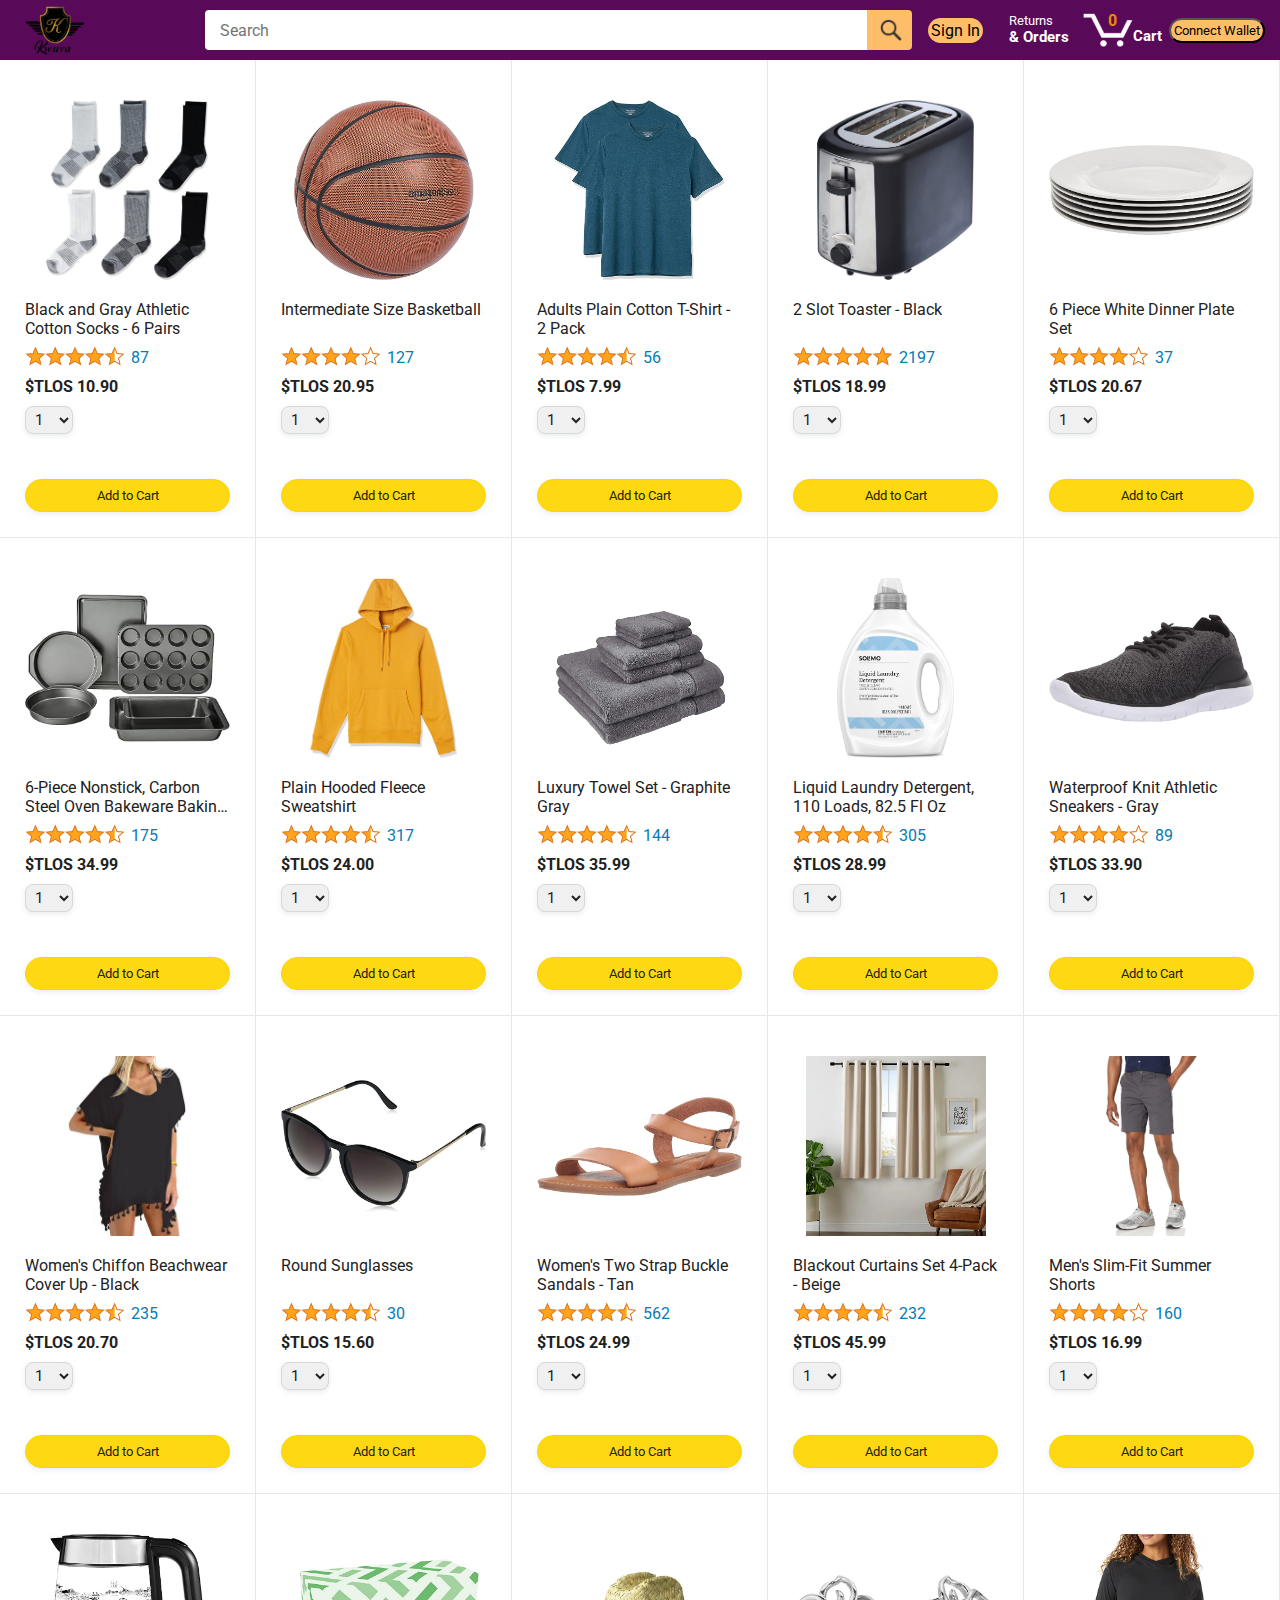
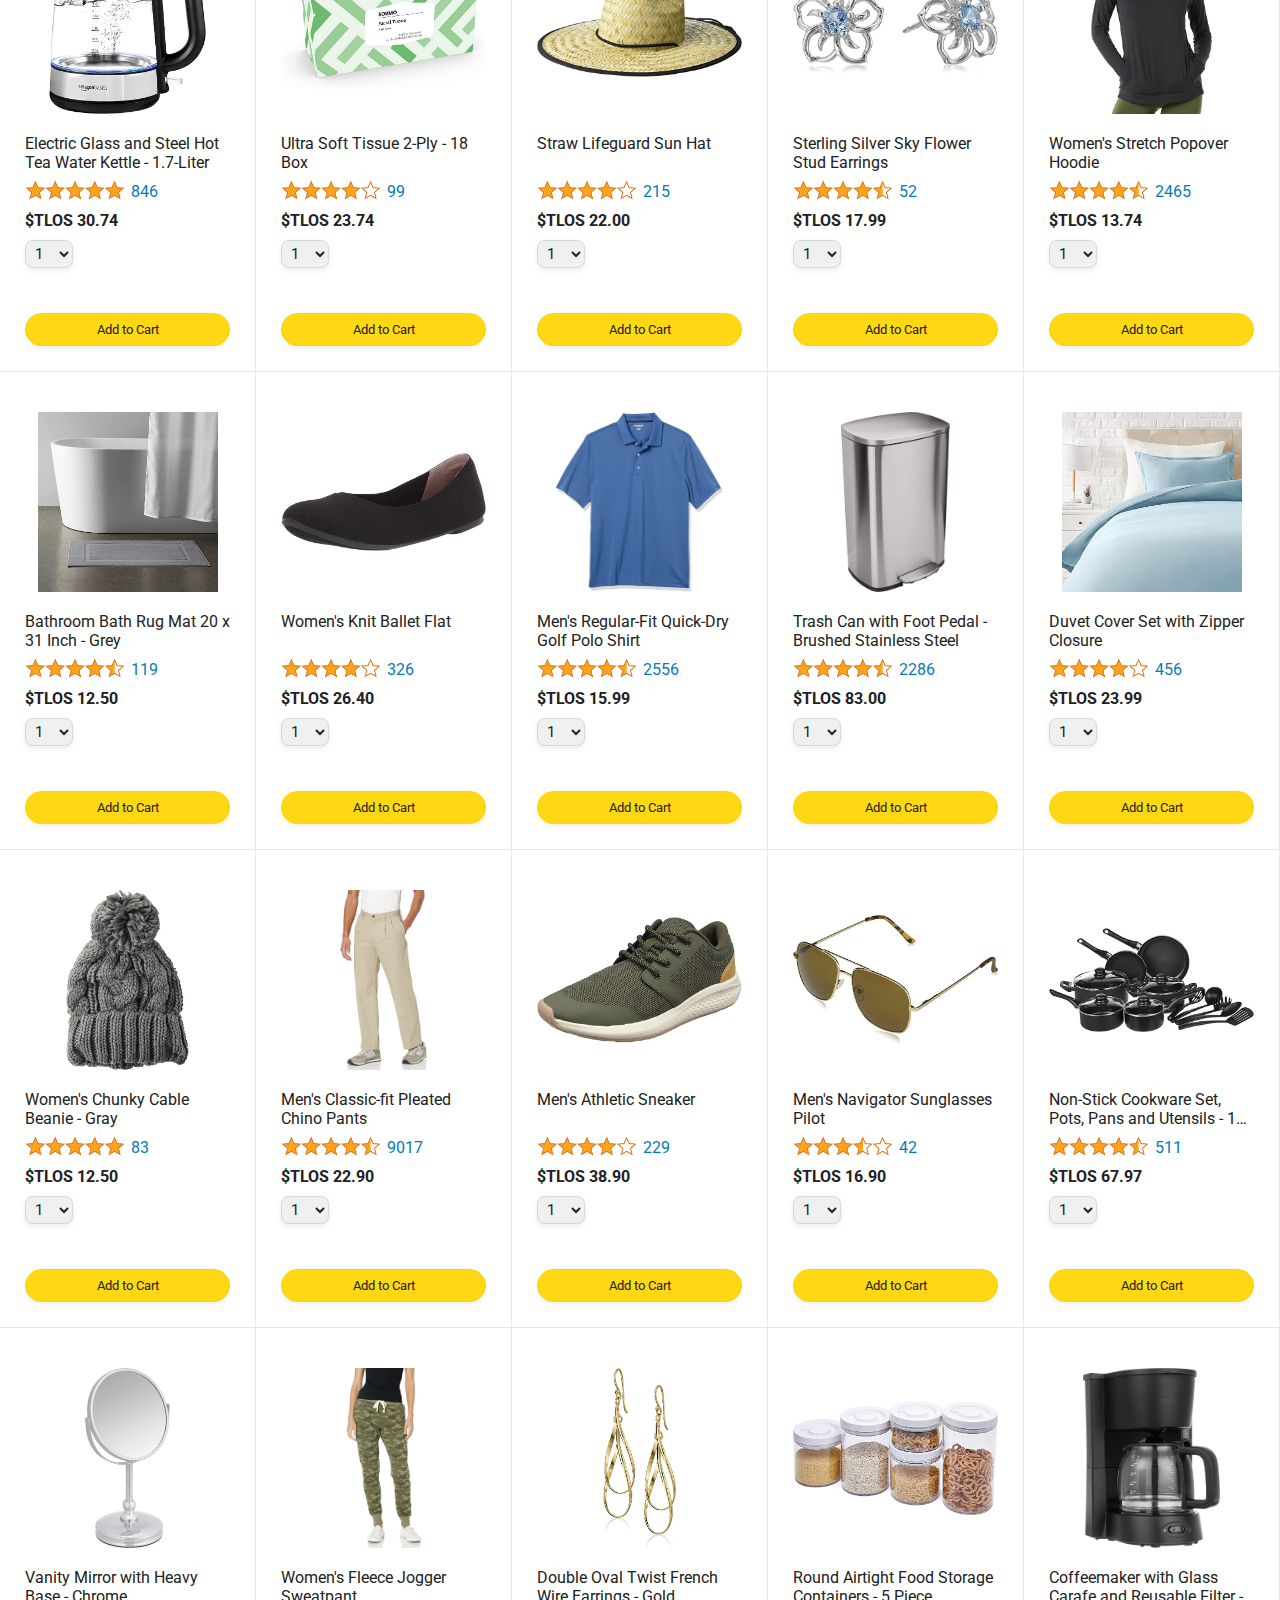
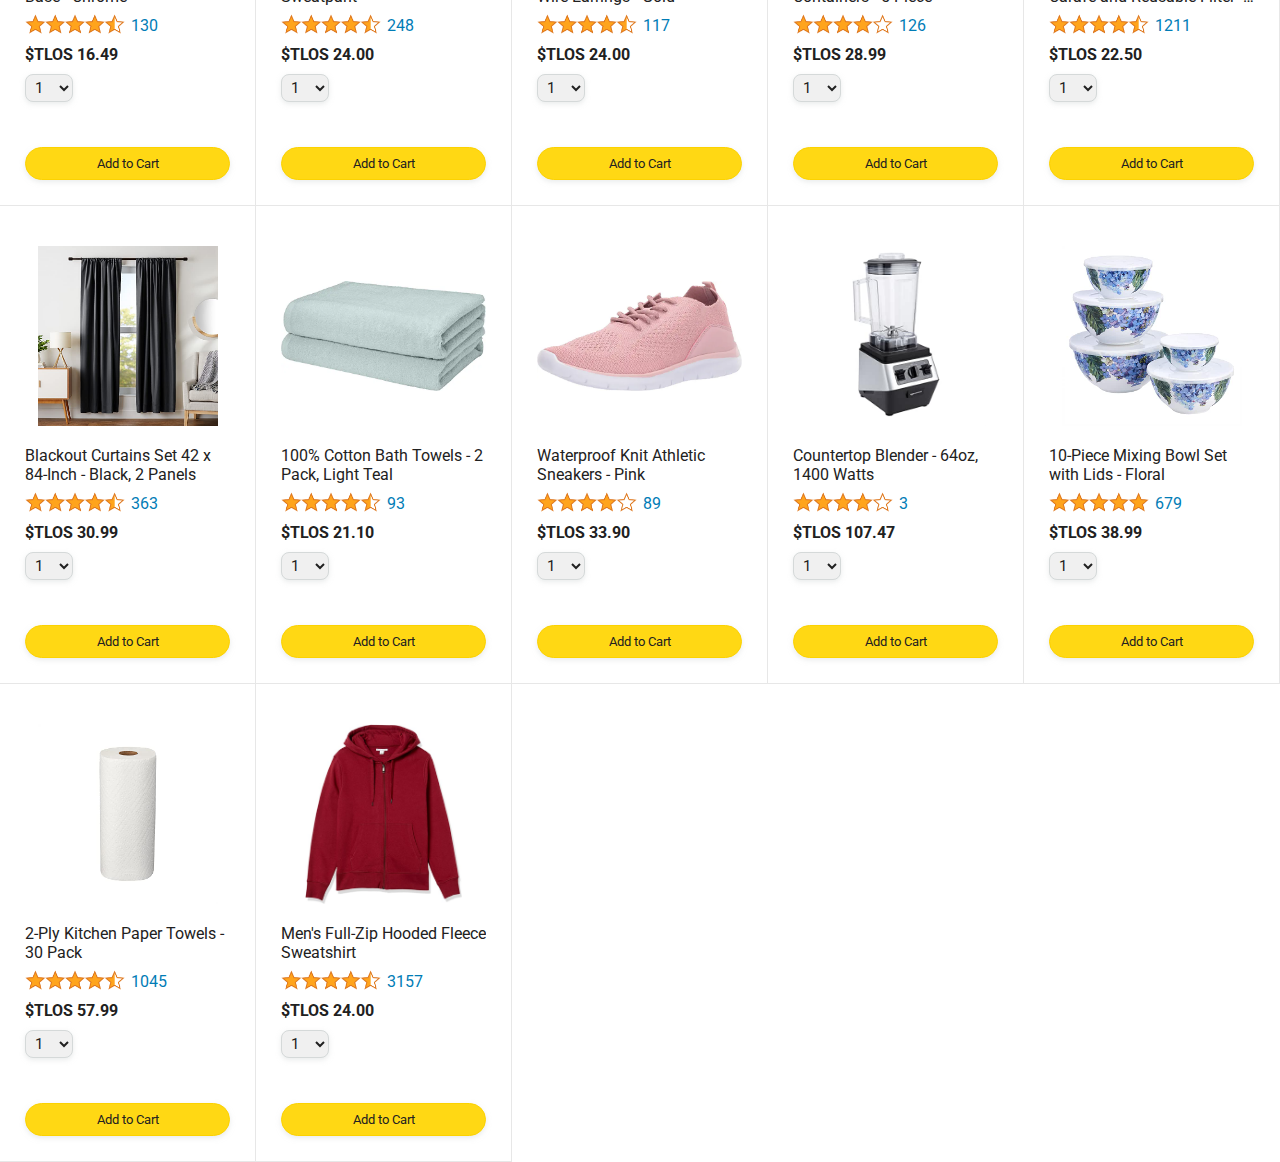
==== index.html @ 7b297b22 "first commit" ====
<!DOCTYPE html>
<html>
  <head>
    <title>Auxygen shopping store</title>

    <!-- This code is needed for responsive design to work.
      (Responsive design = make the website look good on
      smaller screen sizes like a phone or a tablet). -->
    <meta charset="UTF-8" />
    <meta http-equiv="X-UA-Compatible" content="IE=edge" />
    <meta name="viewport" content="width=device-width, initial-scale=1" />

    <!-- Load a font called Roboto from Google Fonts. -->
    <link rel="preconnect" href="https://fonts.googleapis.com" />
    <link rel="preconnect" href="https://fonts.gstatic.com" crossorigin />
    <link
      href="https://fonts.googleapis.com/css2?family=Roboto:wght@400;500;700&display=swap"
      rel="stylesheet"
    />

    <!-- Here are the CSS files for this page. -->
    <link rel="stylesheet" href="styles/shared/general.css" />
    <link rel="stylesheet" href="styles/shared/kwuva-header.css" />
    <link rel="stylesheet" href="styles/pages/kwuva.css" />
  </head>
  <body>
    <div class="kwuva-header">
      <div class="kwuva-header-left-section">
        <a href="index.html" class="header-link">
          <img class="kwuva-logo" src="images/kwuva-logo-white.png" />
          <img
            class="kwuva-mobile-logo"
            src="images/kwuva-mobile-logo-white.png"
          />
        </a>
      </div>

      <div class="kwuva-header-middle-section">
        <input class="search-bar" type="text" placeholder="Search" />

        <button class="search-button">
          <img class="search-icon" src="images/icons/search-icon.png" />
        </button>
      </div>
      <div class="loginpage">
        <a class="sign-btn" href="login.html">Sign In</a>
      </div>

      <div class="kwuva-header-right-section">
        <a class="orders-link header-link" href="orders.html">
          <span class="returns-text">Returns</span>
          <span class="orders-text">& Orders</span>
        </a>

        <a class="cart-link header-link" href="checkout.html">
          <img class="cart-icon" src="images/icons/cart-icon.png" />
          <div class="cart-quantity js-cart-quantity">0</div>
          <div class="cart-text">Cart</div>
        </a>
      </div>
      <div>
        <button class="sign-btn" id="connectWalletButton">
          <span id="walletStatus">Connect Wallet</span>
        </button>
      </div>
    </div>

    <div class="main">
      <div class="products-grid js-products-grid"></div>
    </div>
    <script type="module" src="scripts/index.js"></script>
  </body>
</html>
---- styles/shared/general.css ----
body {
  font-family: Roboto, Arial;
  color: rgb(33, 33, 33);
  /* The <body> element has a default margin of 8px
     on all sides. This removes the default margins. */
  margin: 0;
}

/* <p> elements have a default margin on the top
   and bottom. This removes the default margins. */
p {
  margin: 0;
}

button {
  cursor: pointer;
}

select {
  cursor: pointer;
}

input, select, button {
  font-family: Roboto, Arial;
}

.button-primary {
  color: rgb(33, 33, 33);
  background-color: rgb(255, 216, 20);
  border: 1px solid rgb(252, 210, 0);
  border-radius: 8px;
  cursor: pointer;
  box-shadow: 0 2px 5px rgba(213, 217, 217, 0.5);
}

.button-primary:hover {
  background-color: rgb(245 8 52);
  border: 1px solid rgb(242, 194, 0);
}

.button-primary:active {
  background: rgb(255, 216, 20);
  border-color: rgb(252, 210, 0);
  box-shadow: none;
}

.button-secondary {
  color: rgb(33, 33, 33);
  background: white;
  border: 1px solid rgb(213, 217, 217);
  border-radius: 8px;
  cursor: pointer;
  box-shadow: 0 2px 5px rgba(213, 217, 217, 0.5);
}

.button-secondary:hover {
  background-color: rgb(247, 250, 250);
}

.button-secondary:active {
  background-color: rgb(237, 253, 255);
  box-shadow: none;
}

/* These styles will limit text to 2 lines. Anything
   beyond 2 lines will be replaced with "..."
   You can find this code by using an A.I. tool or by
   searching in Google.
   https://css-tricks.com/almanac/properties/l/line-clamp/ */
.limit-text-to-2-lines {
  display: -webkit-box;
  -webkit-line-clamp: 2;
  -webkit-box-orient: vertical;
  overflow: hidden;
}

.link-primary {
  color: rgb(1, 124, 182);
  cursor: pointer;
}

.link-primary:hover {
  color: rgb(196, 80, 0);
}

/* Styles for dropdown selectors. */
select {
  color: rgb(33, 33, 33);
  background-color: rgb(240, 240, 240);
  border: 1px solid rgb(213, 217, 217);
  border-radius: 8px;
  padding: 3px 5px;
  font-size: 15px;
  cursor: pointer;
  box-shadow: 0 2px 5px rgba(213, 217, 217, 0.5);
}

select:focus,
input:focus {
  outline: 2px solid rgb(255, 153, 0);
}
---- styles/shared/kwuva-header.css ----
.kwuva-header {
  background-color: rgb(88, 9, 88);
  color: white;
  padding-left: 15px;
  padding-right: 15px;

  display: flex;
  align-items: center;
  justify-content: space-between;

  position: fixed;
  top: 0;
  left: 0;
  right: 0;
  height: 60px;
}

.kwuva-header-left-section {
  width: 180px;
}

@media (max-width: 800px) {
  .kwuva-header-left-section {
    width: unset;
  }
}

.header-link {
  display: inline-block;
  padding: 6px;
  border-radius: 2px;
  cursor: pointer;
  text-decoration: none;
  border: 1px solid rgba(0, 0, 0, 0);
}

.header-link:hover {
  border: 1px solid white;
}

.kwuva-logo {
  width: 65px;
  margin-top: 5px;
}

.kwuva-mobile-logo {
  display: none;
}

@media (max-width: 575px) {
  .kwuva-logo {
    display: none;
  }

  .kwuva-mobile-logo {
    display: block;
    height: 35px;
    margin-top: 5px;
  }
}

.kwuva-header-middle-section {
  flex: 1;
  max-width: 850px;
  margin-left: 10px;
  margin-right: 10px;
  display: flex;
}

.search-bar {
  flex: 1;
  width: 0;
  font-size: 16px;
  height: 38px;
  padding-left: 15px;
  border: none;
  border-top-left-radius: 4px;
  border-bottom-left-radius: 4px;
  border-top-right-radius: 0;
  border-bottom-right-radius: 0;
}

.search-button {
  background-color: rgb(254, 189, 105);
  border: none;
  width: 45px;
  height: 40px;
  border-top-right-radius: 4px;
  border-bottom-right-radius: 4px;
  flex-shrink: 0;
}

@media screen and (max-width: 600px) {
  .search-button {
    height: 40px !important;
  }
}

.search-icon {
  height: 22px;
  margin-left: 2px;
  margin-top: 3px;
}

.kwuva-header-right-section {
  width: 180px;
  flex-shrink: 0;
  display: flex;
  justify-content: end;
}

.orders-link {
  color: white;
}

.returns-text {
  display: block;
  font-size: 13px;
}

.orders-text {
  display: block;
  font-size: 15px;
  font-weight: 700;
}

.cart-link {
  color: white;
  display: flex;
  align-items: center;
  position: relative;
}

.cart-icon {
  width: 50px;
}

.cart-text {
  margin-top: 12px;
  font-size: 15px;
  font-weight: 700;
}

.cart-quantity {
  color: rgb(240, 136, 4);
  font-size: 16px;
  font-weight: 700;

  position: absolute;
  top: 4px;
  left: 22px;
  
  width: 26px;
  text-align: center;
}

.loginpage {
  color: white !important;
  padding: 6px;
}

.wallet {
  background-color: rgb(254, 189, 105);
  border: none;
  border-radius: 50px;
}

.wallet:hover {
  background-color: #fff;
}
.sign-btn {
  color: black;
  background-color: rgb(254, 189, 105);
  border-radius: 50px;
  text-decoration: none;
  padding: 3px;
}
---- styles/pages/kwuva.css ----
.main {
  margin-top: 60px;
}

.products-grid {
  display: grid;

  /* - In CSS Grid, 1fr means a column will take up the
       remaining space in the grid.
     - If we write 1fr 1fr ... 1fr; 8 times, this will
       divide the grid into 8 columns, each taking up an
       equal amount of the space.
     - repeat(8, 1fr); is a shortcut for repeating "1fr"
       8 times (instead of typing out "1fr" 8 times).
       repeat(...) is a special property that works with
       display: grid; */
  grid-template-columns: repeat(8, 1fr);
}

/* @media is used to create responsive design (making the
   website look good on any screen size). This @media
   means when the screen width is 2000px or less, we
   will divide the grid into 7 columns instead of 8. */
@media (max-width: 2000px) {
  .products-grid {
    grid-template-columns: repeat(7, 1fr);
  }
}

/* This @media means when the screen width is 1600px or
   less, we will divide the grid into 6 columns. */
@media (max-width: 1600px) {
  .products-grid {
    grid-template-columns: repeat(6, 1fr);
  }
}

@media (max-width: 1300px) {
  .products-grid {
    grid-template-columns: repeat(5, 1fr);
  }
}

@media (max-width: 1000px) {
  .products-grid {
    grid-template-columns: repeat(4, 1fr);
  }
}

@media (max-width: 800px) {
  .products-grid {
    grid-template-columns: repeat(3, 1fr);
  }
}

@media (max-width: 575px) {
  .products-grid {
    grid-template-columns: repeat(2, 1fr);
  }
}

@media (max-width: 450px) {
  .products-grid {
    grid-template-columns: 1fr;
  }
}

.product-container {
  padding-top: 40px;
  padding-bottom: 25px;
  padding-left: 25px;
  padding-right: 25px;

  border-right: 1px solid rgb(231, 231, 231);
  border-bottom: 1px solid rgb(231, 231, 231);

  display: flex;
  flex-direction: column;
}

.product-image-container {
  display: flex;
  justify-content: center;
  align-items: center;

  height: 180px;
  margin-bottom: 20px;
}

.product-image {
  /* Images will overflow their container by default. To
    prevent this, we set max-width and max-height to 100%
    so they stay inside their container. */
  max-width: 100%;
  max-height: 100%;
}

.product-name {
  height: 40px;
  margin-bottom: 5px;
}

.product-rating-container {
  display: flex;
  align-items: center;
  margin-bottom: 10px;
}

.product-rating-stars {
  width: 100px;
  margin-right: 6px;
}

.product-rating-count {
  color: rgb(1, 124, 182);
  cursor: pointer;
  margin-top: 3px;
}

.product-price {
  font-weight: 700;
  margin-bottom: 10px;
}

.product-quantity-container {
  margin-bottom: 17px;
}

.product-spacer {
  flex: 1;
}

.added-to-cart {
  color: rgb(6, 125, 98);
  font-size: 16px;

  display: flex;
  align-items: center;
  margin-bottom: 8px;

  /* At first, the "Added to cart" message will
     be invisible. Use JavaScript to change the
     opacity and make it visible. */
  opacity: 0;
}

.added-to-cart img {
  height: 20px;
  margin-right: 5px;
}

.add-to-cart-button {
  width: 100%;
  padding: 8px;
  border-radius: 50px;
}
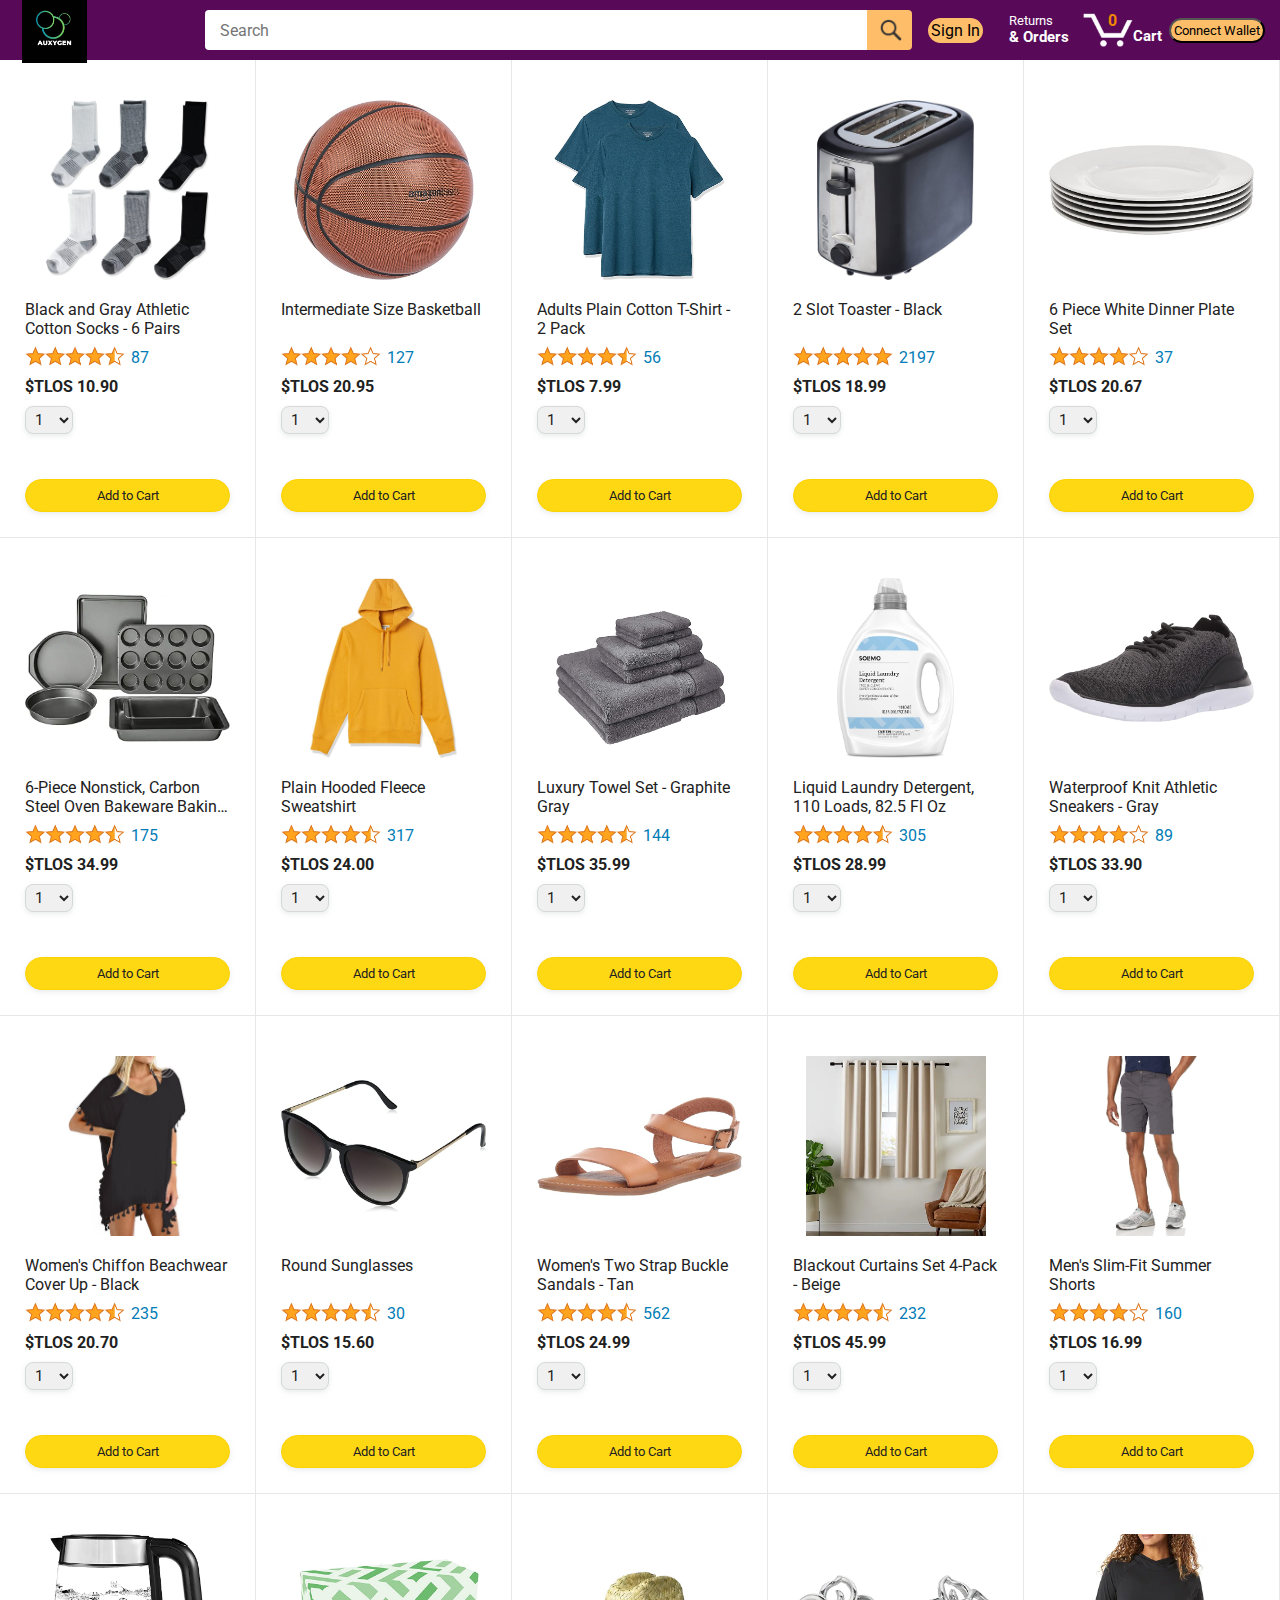
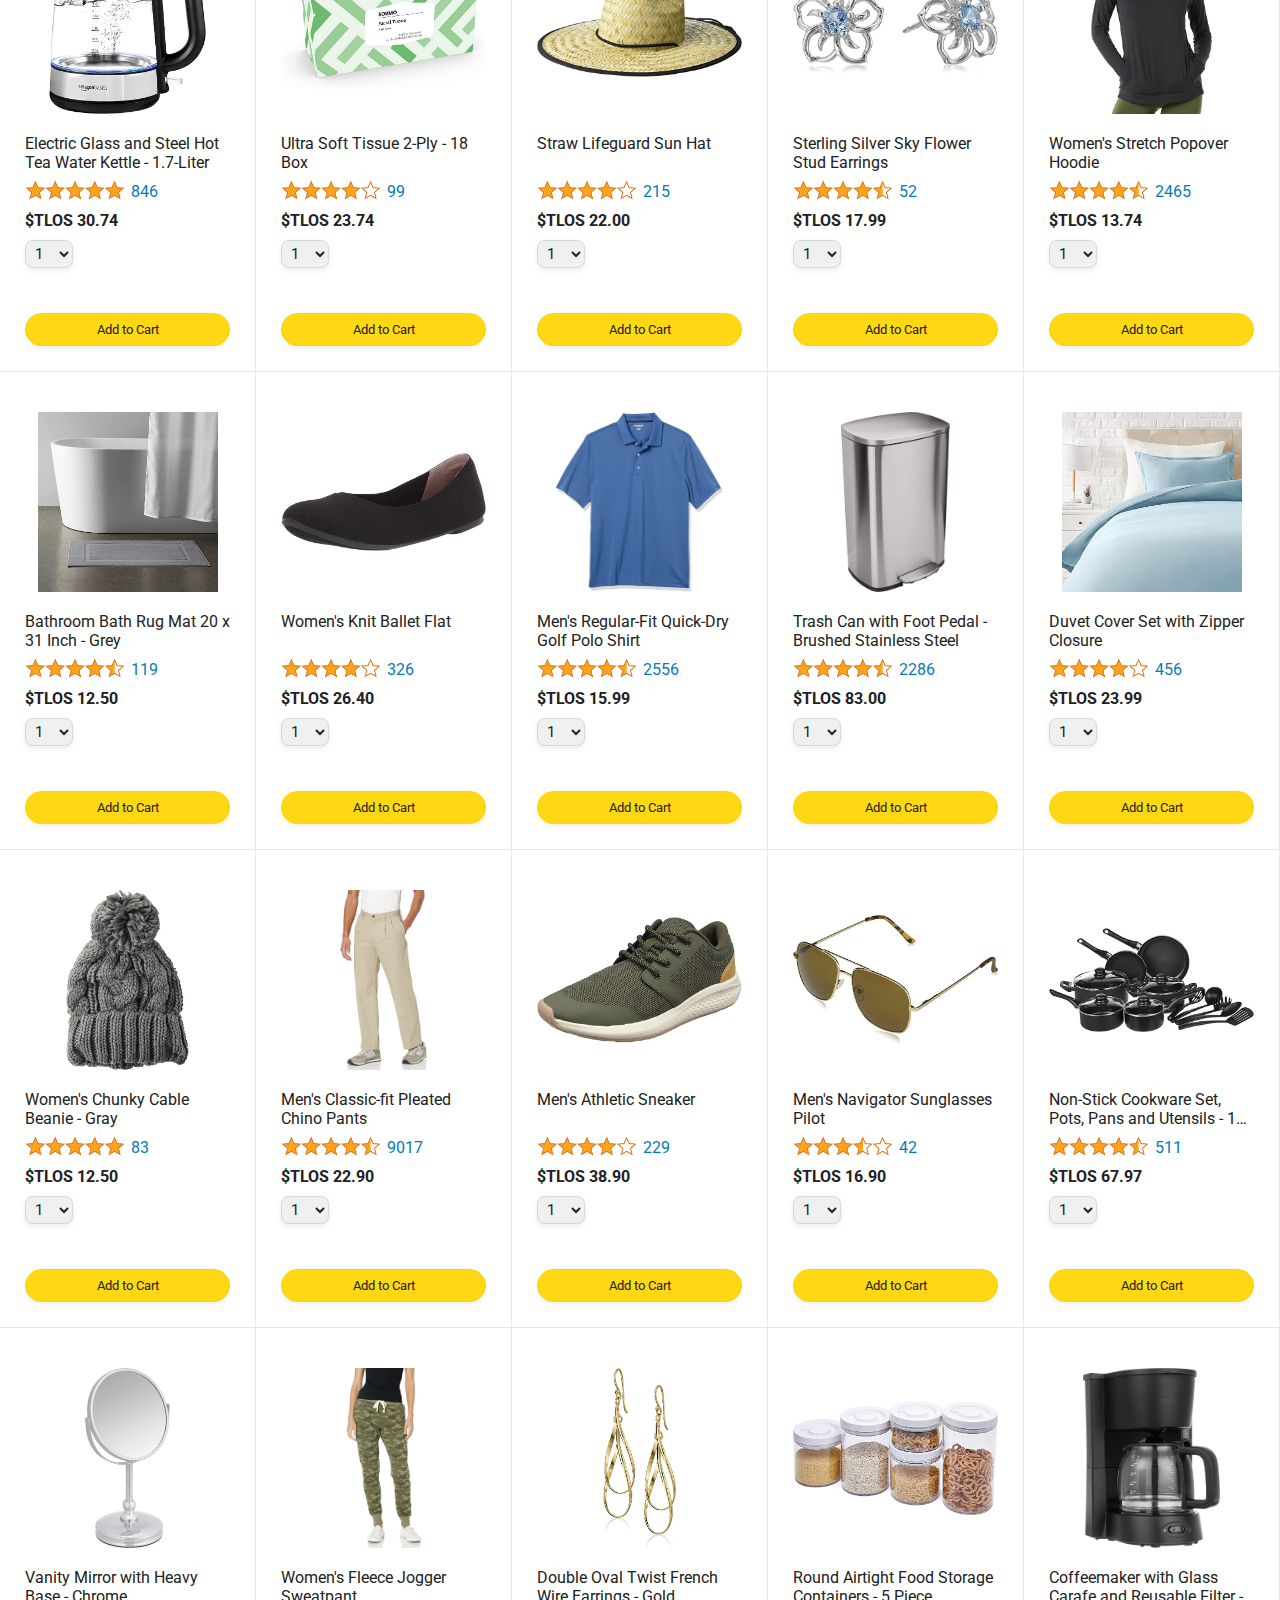
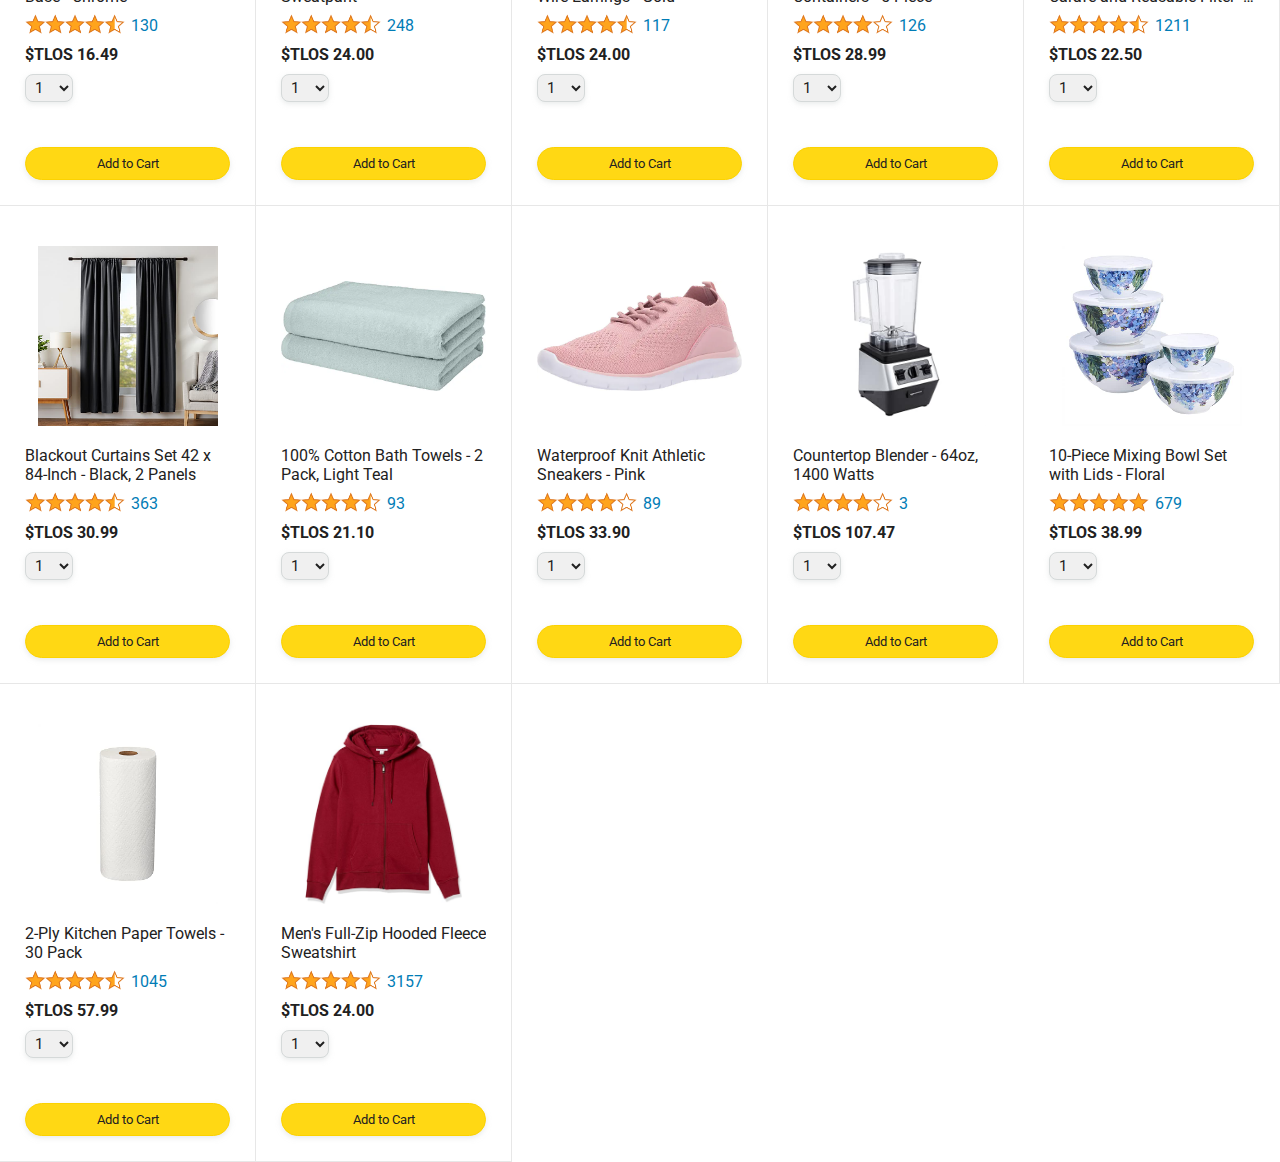
==== commit a3c551d9: "updated our logo" ====
--- a/index.html
+++ b/index.html
@@ -27,10 +27,10 @@
     <div class="kwuva-header">
       <div class="kwuva-header-left-section">
         <a href="index.html" class="header-link">
-          <img class="kwuva-logo" src="images/kwuva-logo-white.png" />
+          <img class="kwuva-logo" src="images/kwuva-logo-white.jpg" />
           <img
             class="kwuva-mobile-logo"
-            src="images/kwuva-mobile-logo-white.png"
+            src="images/kwuva-mobile-logo-white.jpg"
           />
         </a>
       </div>
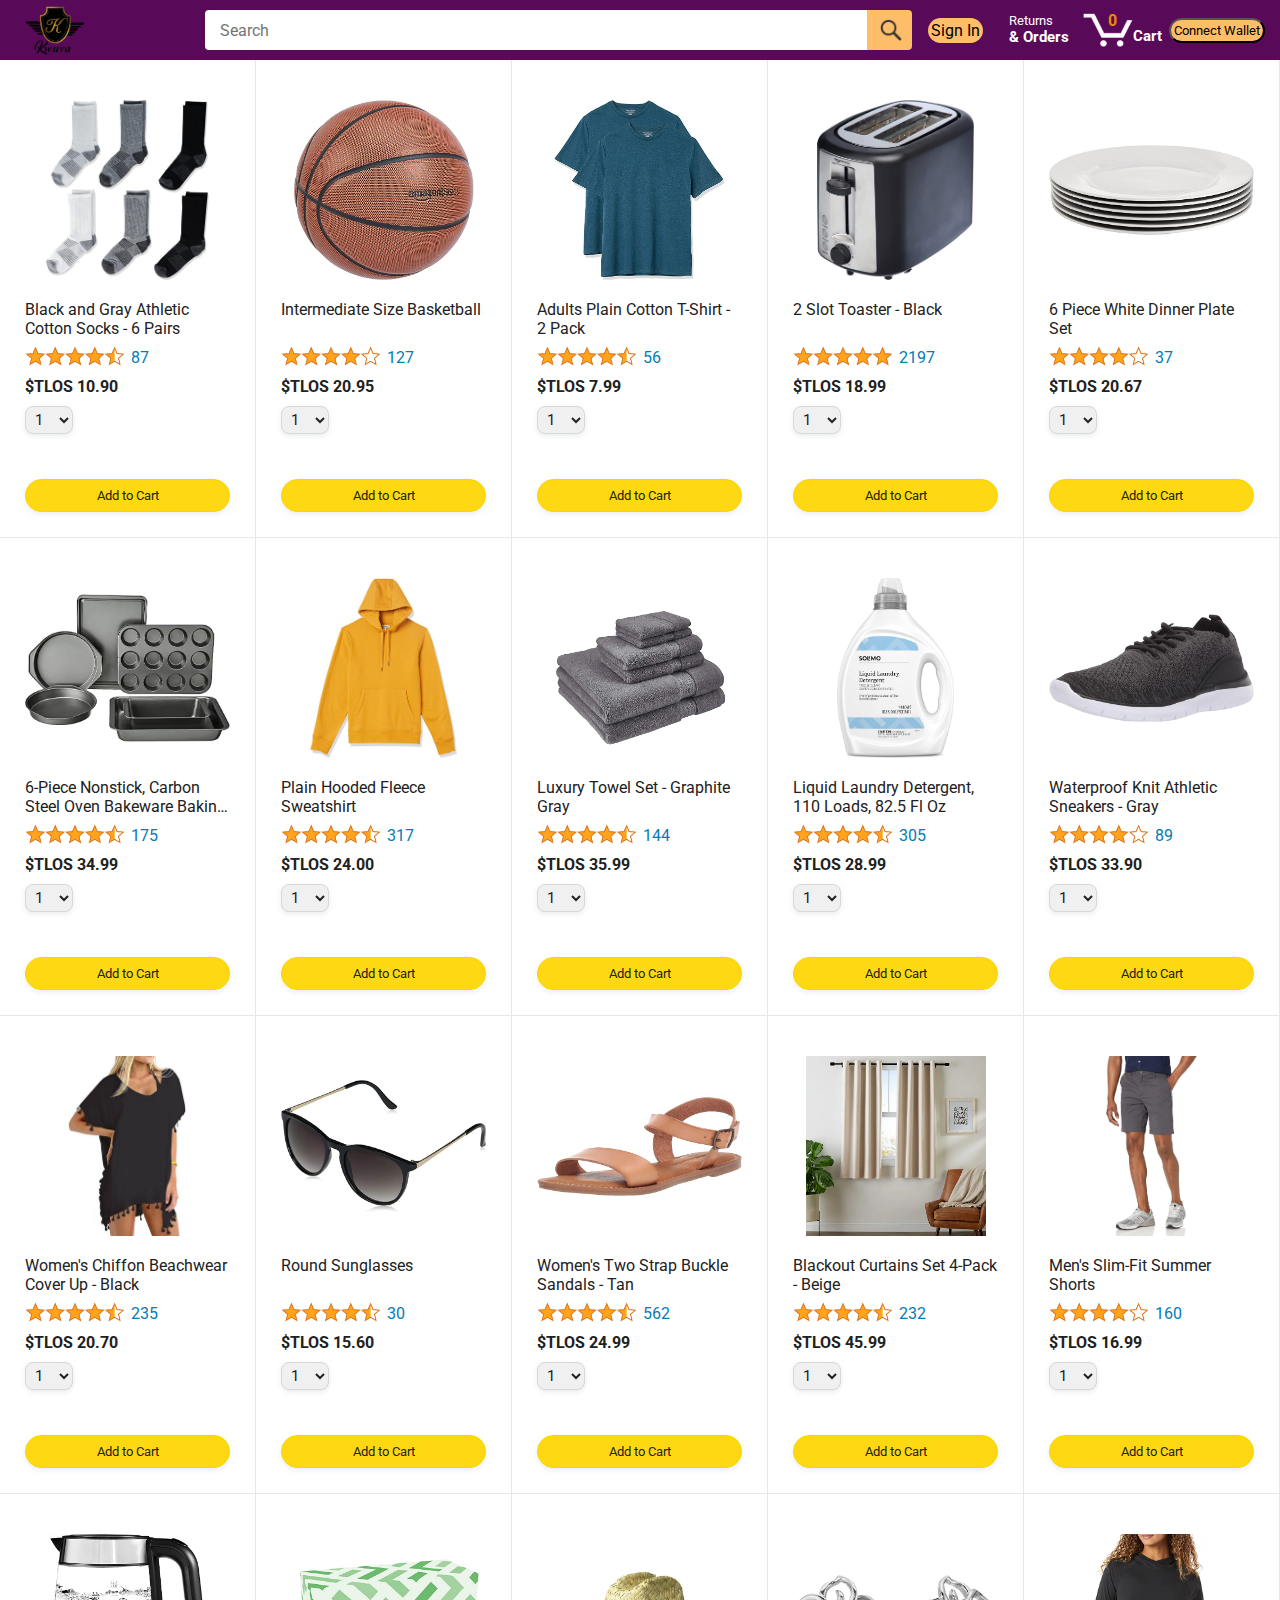
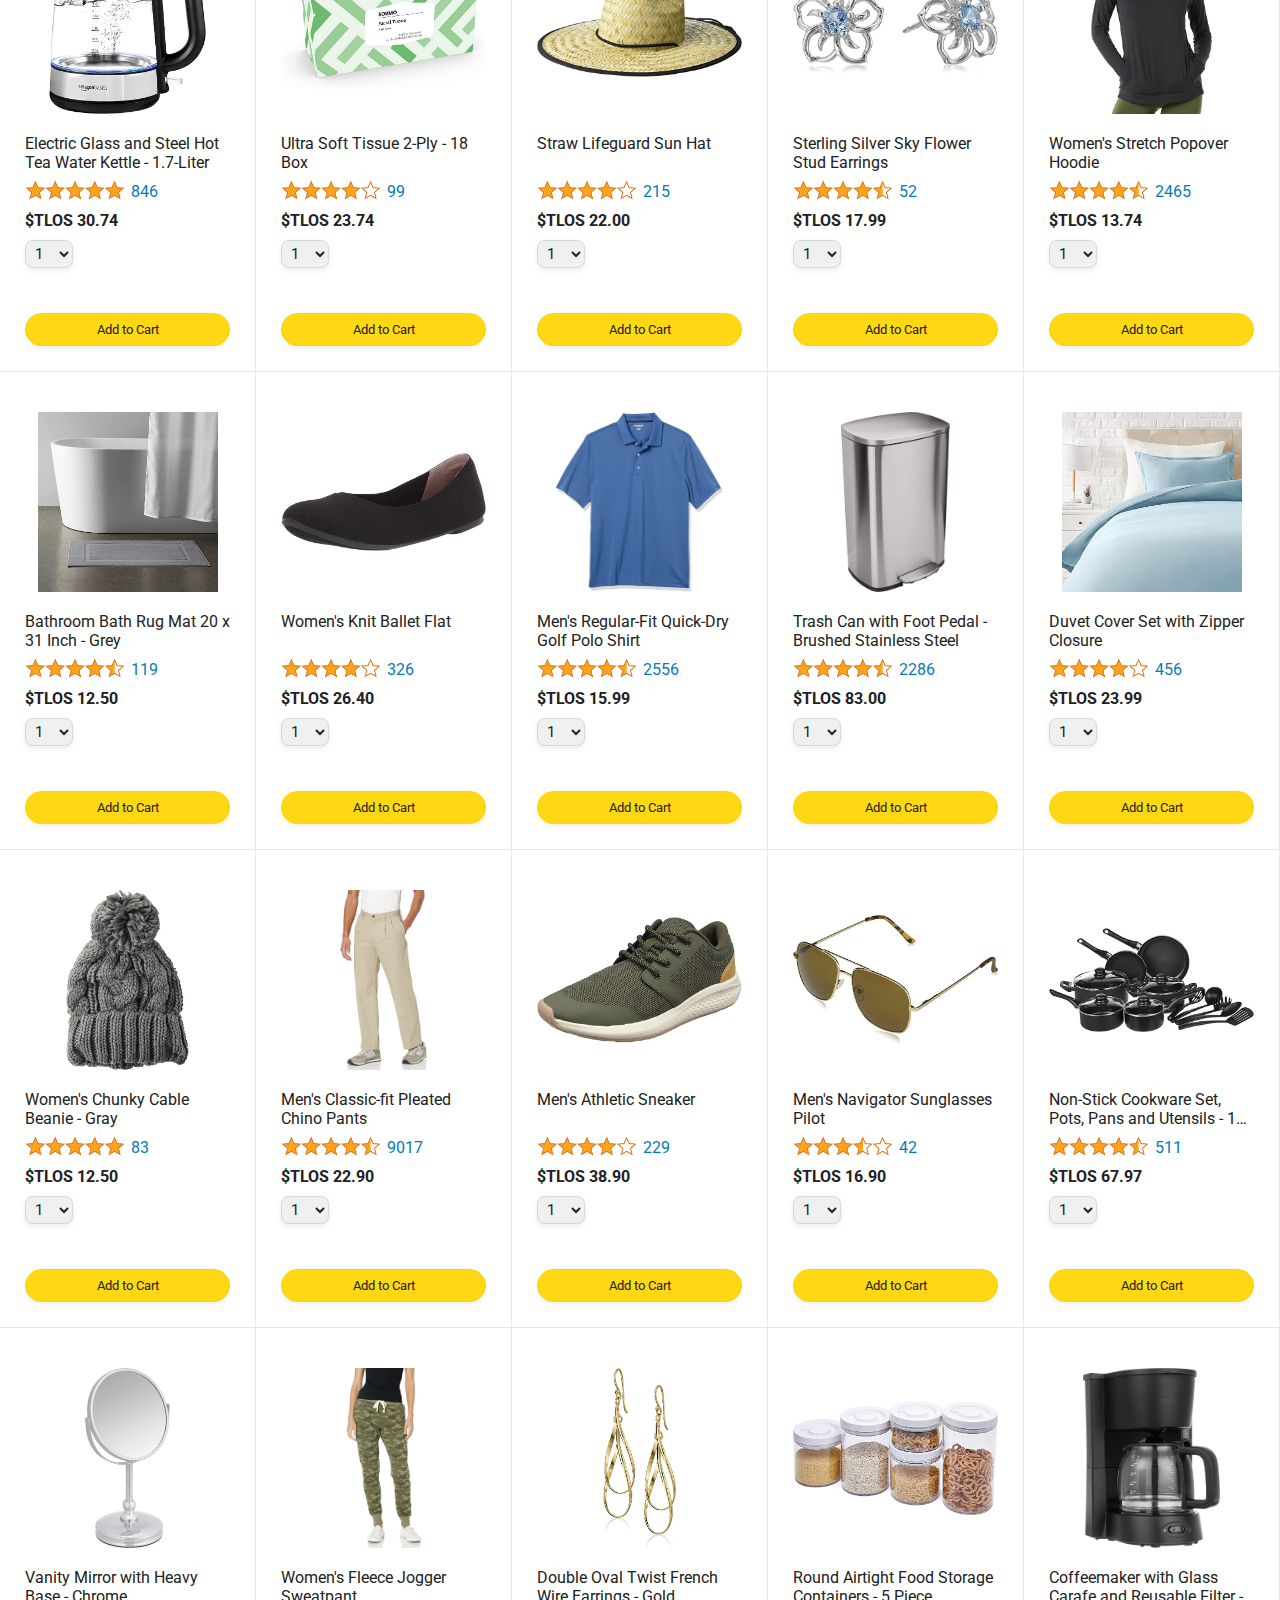
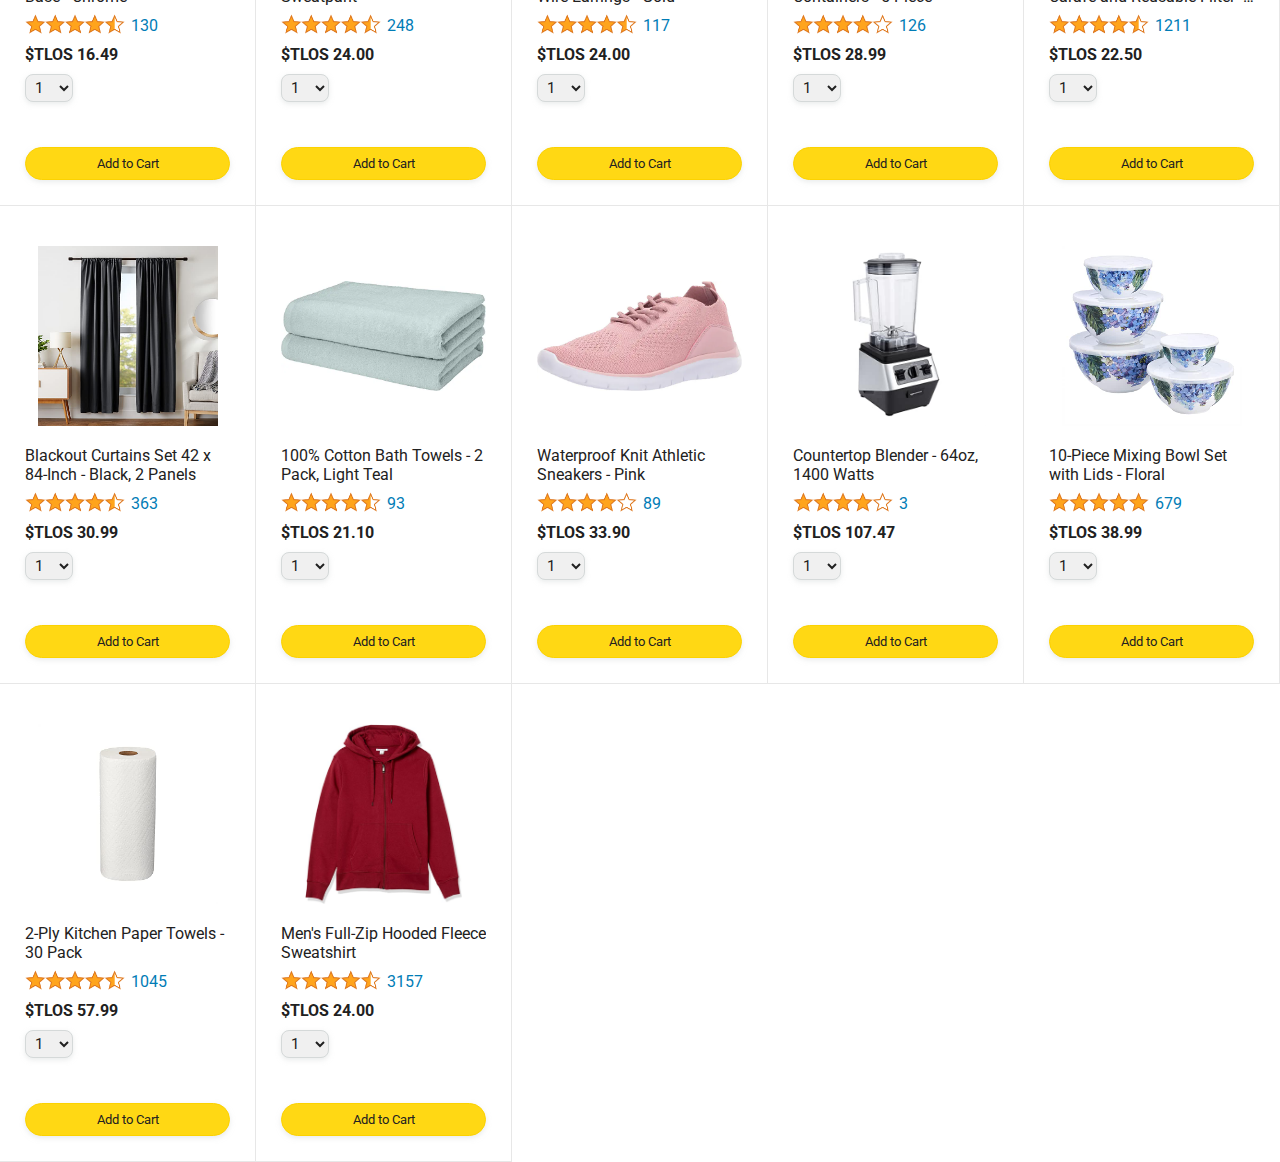
==== commit 56807822: "Update index.html" ====
--- a/index.html
+++ b/index.html
@@ -27,10 +27,10 @@
     <div class="kwuva-header">
       <div class="kwuva-header-left-section">
         <a href="index.html" class="header-link">
-          <img class="kwuva-logo" src="images/kwuva-logo-white.jpg" />
+          <img class="kwuva-logo" src="images/kwuva-logo-white.png" />
           <img
             class="kwuva-mobile-logo"
-            src="images/kwuva-mobile-logo-white.jpg"
+            src="images/kwuva-mobile-logo-white.png"
           />
         </a>
       </div>
